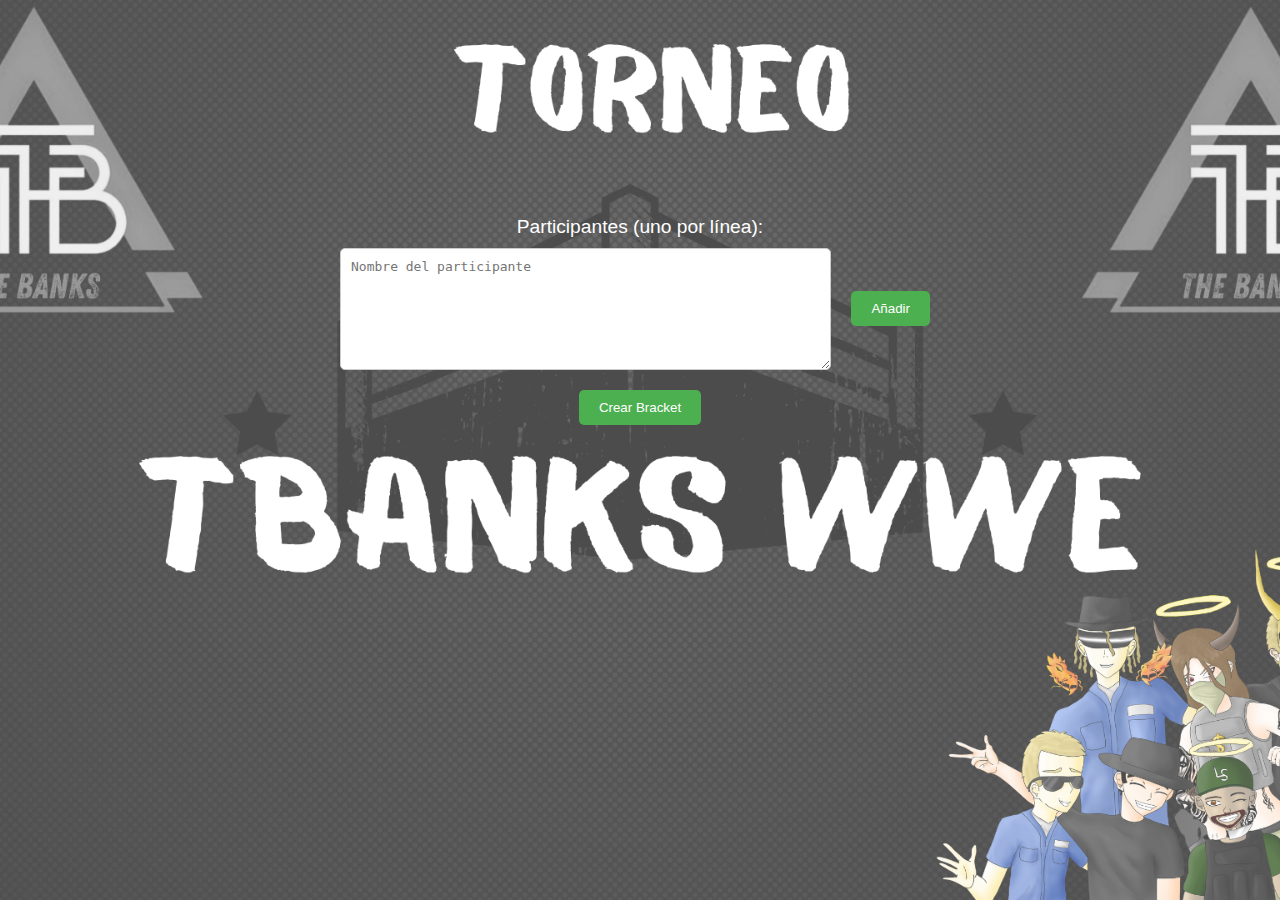
==== index.html @ 3008547f "first commit" ====
<!DOCTYPE html>
<html lang="es">
<head>
    <meta charset="UTF-8">
    <meta name="viewport" content="width=device-width, initial-scale=1.0">
    <title>Tournament TBANKS - Ingreso de Participantes</title>
    <link rel="stylesheet" href="/index.css">
</head>
<body>
    <div class="background"></div>
    <div class="content">
        <div id="participant-form">
            <label for="participant-names">Participantes (uno por línea):</label>
            <div class="input-group">
                <textarea id="participant-names" placeholder="Nombre del participante" rows="5"></textarea>
                <button type="button" onclick="addParticipants()">Añadir</button>
            </div>
        </div>
        <div id="participants-list"></div>
        <button id="create-bracket-btn" type="button" onclick="createBracket()">Crear Bracket</button>
    </div>
    <script src="/index.js"></script>
</body>
</html>
---- index.css ----
body {
    font-family: Arial, sans-serif;
    margin: 0;
    padding: 0;
    overflow-x: hidden;
    height: 100vh;
    display: flex;
    justify-content: center;
    align-items: center;
    position: relative;
    color: black;
}

.background {
    background: url('Img/fondo.png') no-repeat center center fixed;
    background-size: cover;
    position: absolute;
    top: 0;
    left: 0;
    width: 100%;
    height: 100%;
    opacity: 0.7;
    z-index: -1;
}

.content {
    position: relative;
    text-align: center;
    max-width: 1000px;
    width: 100%;
    padding: 20px;
    margin-top: -250px; /* Mantener el valor original */
}

#participant-form {
    margin-bottom: -10px; /* Mantener el valor original */
    display: flex;
    flex-direction: column;
    align-items: center;
}

#participant-form label {
    margin-bottom: 10px;
    font-size: 1.2em;
    color: white;
}

.input-group {
    display: flex;
    align-items: center;
    width: 80%;
    max-width: 600px;
}

#participant-form textarea {
    flex: 1;
    height: 100px;
    padding: 10px;
    border-radius: 5px;
    border: 1px solid #ccc;
    font-size: 1em;
    margin-right: 10px;
}

#participants-list {
    display: flex;
    flex-wrap: wrap;
    justify-content: center;
    margin-top: 20px;
}

.participant {
    background-color: #f0f0f0;
    border-radius: 5px;
    margin: 5px;
    padding: 5px 10px;
    display: flex;
    align-items: center;
  
}

.participant span {
    margin-right: 10px;
}

.participant button {
    background-color: #ff4d4d;
    border: none;
    border-radius: 50%;
    color: white;
    cursor: pointer;
    padding: 5px 10px;
    font-size: 12px;
}

button {
    margin: 10px;
    padding: 10px 20px;
    background-color: #4CAF50;
    color: white;
    border: none;
    border-radius: 5px;
    cursor: pointer;
}

button:hover {
    background-color: #45a049;
}
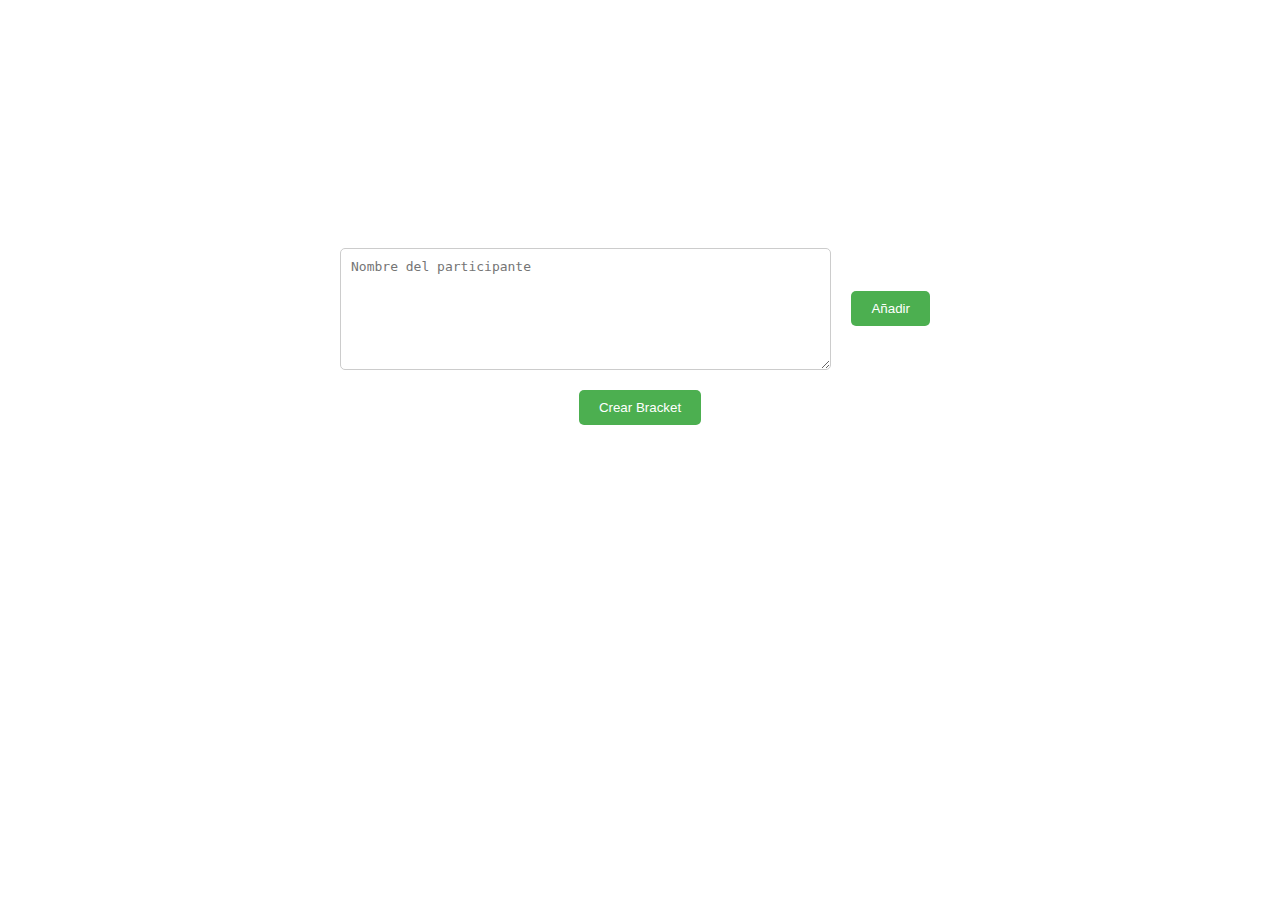
==== commit 103068f5: "ajuste2" ====
--- a/index.html
+++ b/index.html
@@ -4,7 +4,7 @@
     <meta charset="UTF-8">
     <meta name="viewport" content="width=device-width, initial-scale=1.0">
     <title>Tournament TBANKS - Ingreso de Participantes</title>
-    <link rel="stylesheet" href="/index.css">
+    <link rel="stylesheet" href="./css/index.css">
 </head>
 <body>
     <div class="background"></div>
@@ -19,6 +19,6 @@
         <div id="participants-list"></div>
         <button id="create-bracket-btn" type="button" onclick="createBracket()">Crear Bracket</button>
     </div>
-    <script src="/index.js"></script>
+    <script src="./js/index.js"></script>
 </body>
 </html>
--- a/css/index.css
+++ b/css/index.css
@@ -0,0 +1,108 @@
+body {
+    font-family: Arial, sans-serif;
+    margin: 0;
+    padding: 0;
+    overflow-x: hidden;
+    height: 100vh;
+    display: flex;
+    justify-content: center;
+    align-items: center;
+    position: relative;
+    color: black;
+}
+
+.background {
+    background: url('Img/fondo.png') no-repeat center center fixed;
+    background-size: cover;
+    position: absolute;
+    top: 0;
+    left: 0;
+    width: 100%;
+    height: 100%;
+    opacity: 0.7;
+    z-index: -1;
+}
+
+.content {
+    position: relative;
+    text-align: center;
+    max-width: 1000px;
+    width: 100%;
+    padding: 20px;
+    margin-top: -250px; /* Mantener el valor original */
+}
+
+#participant-form {
+    margin-bottom: -10px; /* Mantener el valor original */
+    display: flex;
+    flex-direction: column;
+    align-items: center;
+}
+
+#participant-form label {
+    margin-bottom: 10px;
+    font-size: 1.2em;
+    color: white;
+}
+
+.input-group {
+    display: flex;
+    align-items: center;
+    width: 80%;
+    max-width: 600px;
+}
+
+#participant-form textarea {
+    flex: 1;
+    height: 100px;
+    padding: 10px;
+    border-radius: 5px;
+    border: 1px solid #ccc;
+    font-size: 1em;
+    margin-right: 10px;
+}
+
+#participants-list {
+    display: flex;
+    flex-wrap: wrap;
+    justify-content: center;
+    margin-top: 20px;
+}
+
+.participant {
+    background-color: #f0f0f0;
+    border-radius: 5px;
+    margin: 5px;
+    padding: 5px 10px;
+    display: flex;
+    align-items: center;
+  
+}
+
+.participant span {
+    margin-right: 10px;
+}
+
+.participant button {
+    background-color: #ff4d4d;
+    border: none;
+    border-radius: 50%;
+    color: white;
+    cursor: pointer;
+    padding: 5px 10px;
+    font-size: 12px;
+}
+
+button {
+    margin: 10px;
+    padding: 10px 20px;
+    background-color: #4CAF50;
+    color: white;
+    border: none;
+    border-radius: 5px;
+    cursor: pointer;
+}
+
+button:hover {
+    background-color: #45a049;
+}
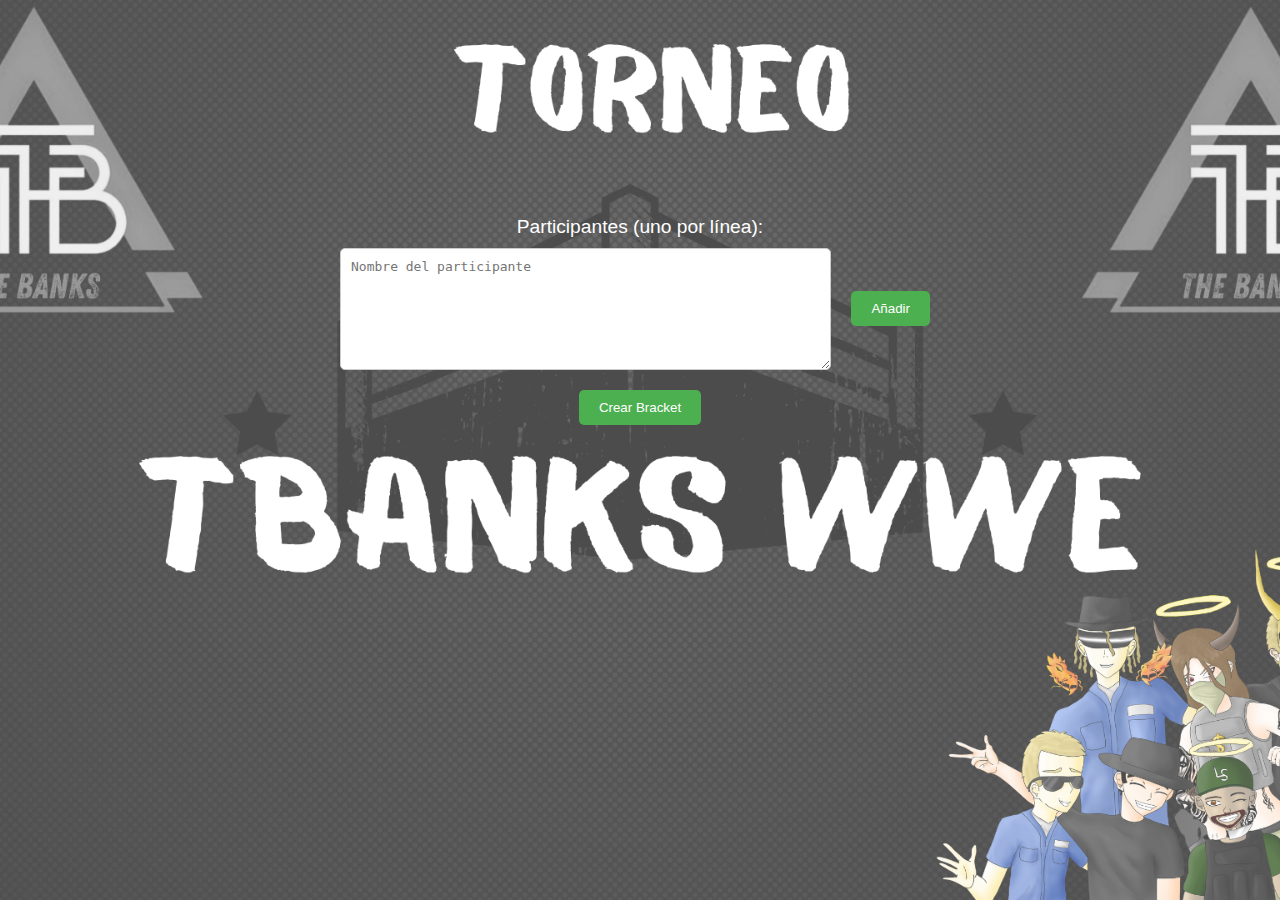
==== commit 0f7c4386: "ajuste6" ====
--- a/index.html
+++ b/index.html
@@ -17,7 +17,7 @@
             </div>
         </div>
         <div id="participants-list"></div>
-        <button id="create-bracket-btn" type="button" onclick="createBracket()">Crear Bracket</button>
+        <button id="create-bracket-btn" type="button" onclick="createBracket()">Crear Bracket </button>
     </div>
     <script src="./js/index.js"></script>
 </body>
--- a/css/index.css
+++ b/css/index.css
@@ -12,7 +12,7 @@
 }
 
 .background {
-    background: url('Img/fondo.png') no-repeat center center fixed;
+    background: url('../Img/fondo.png') no-repeat center center fixed;
     background-size: cover;
     position: absolute;
     top: 0;
